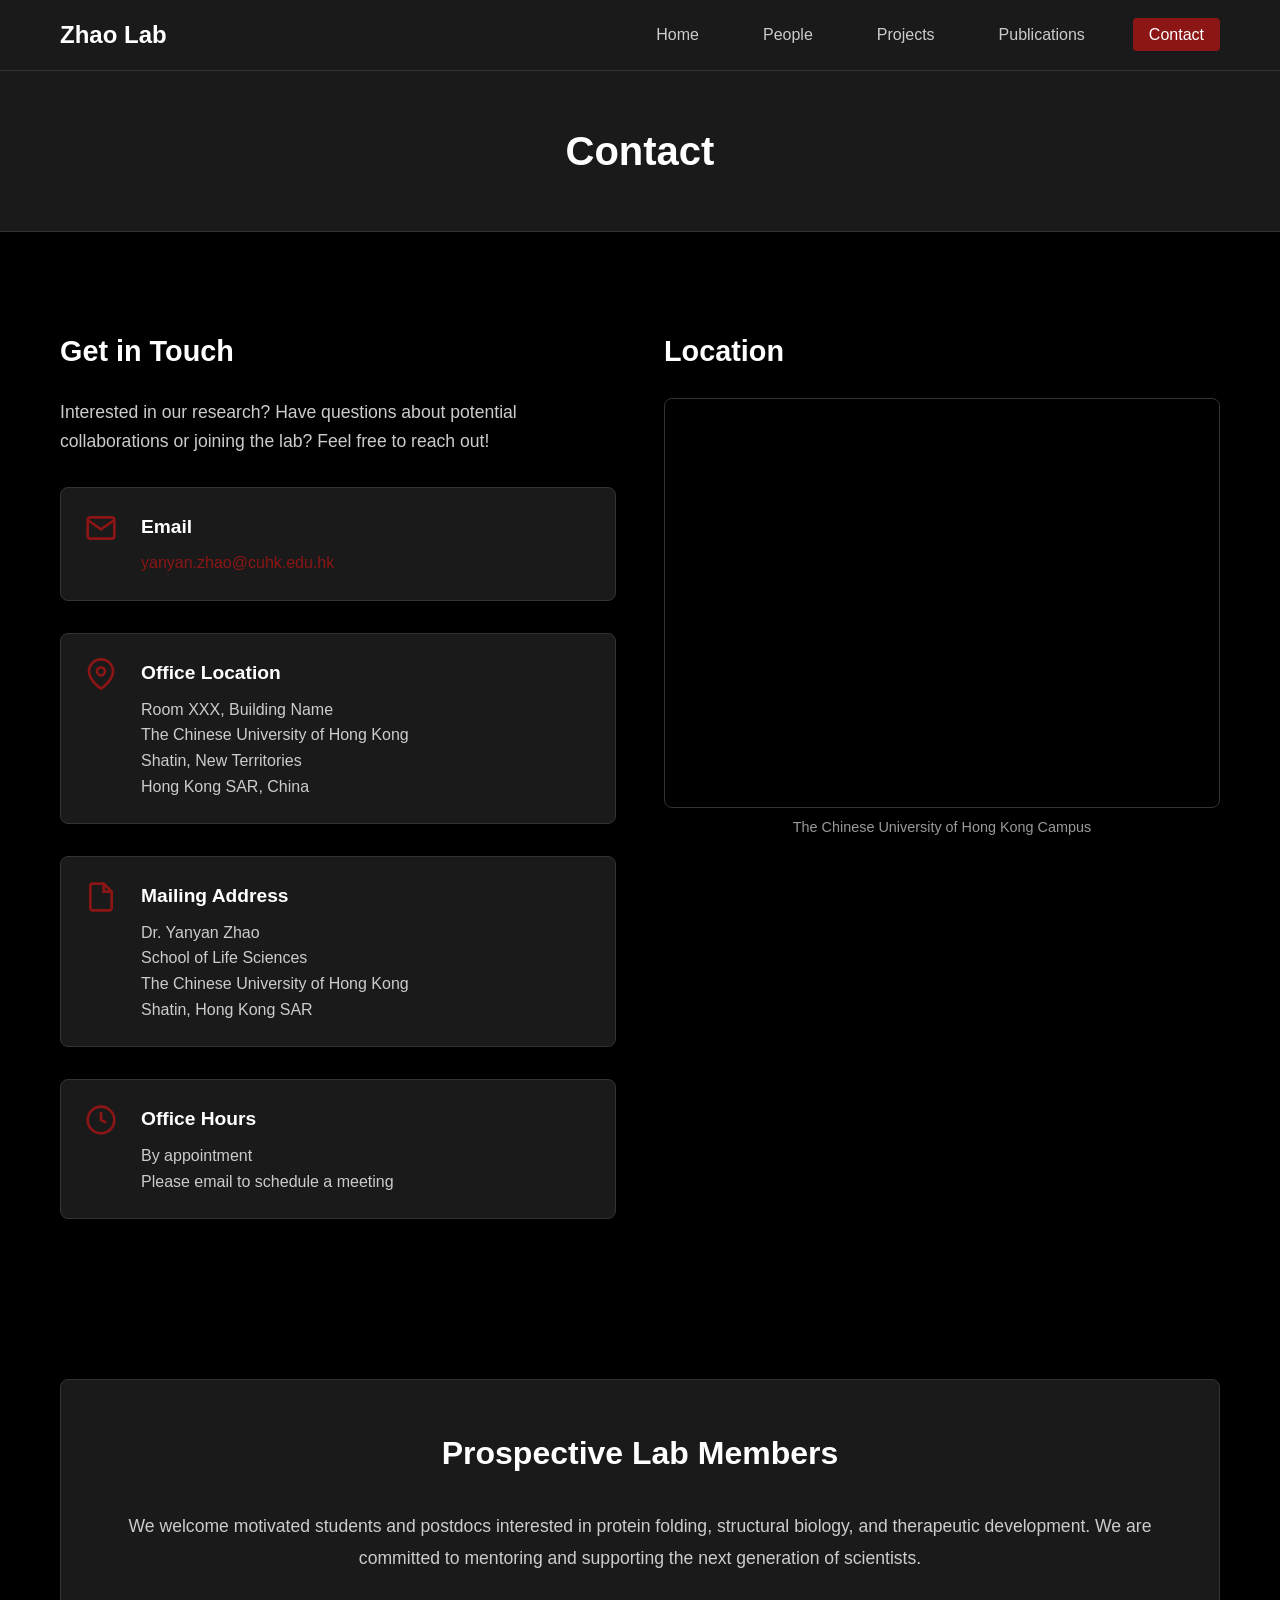
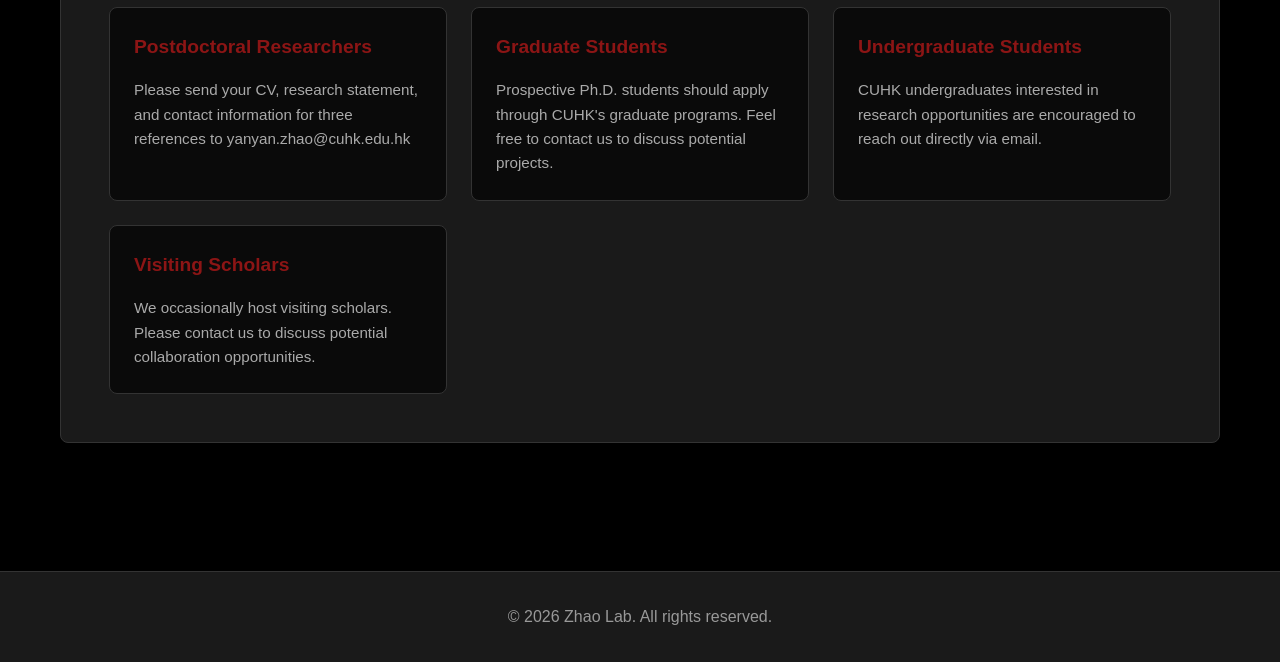
==== contact.html @ 0006bbf5 "Rename projects.html to contact.html" ====
<!DOCTYPE html>
<html lang="en">
<head>
    <meta charset="UTF-8">
    <meta name="viewport" content="width=device-width, initial-scale=1.0">
    <title>Contact - Zhao Lab | CUHK</title>
    <link rel="stylesheet" href="style.css">
</head>
<body>
    <!-- Navigation Bar -->
    <nav class="navbar">
        <div class="container">
            <div class="nav-brand">Zhao Lab</div>
            <ul class="nav-menu">
                <li><a href="index.html">Home</a></li>
                <li><a href="people.html">People</a></li>
                <li><a href="projects.html">Projects</a></li>
                <li><a href="publications.html">Publications</a></li>
                <li><a href="contact.html" class="active">Contact</a></li>
            </ul>
        </div>
    </nav>

    <!-- Page Title -->
    <section class="page-header">
        <div class="container">
            <h1>Contact</h1>
        </div>
    </section>

    <!-- Contact Information -->
    <section class="section">
        <div class="container">
            <div class="contact-grid">
                
                <!-- Left Column - Contact Details -->
                <div class="contact-details">
                    <h2 class="contact-heading">Get in Touch</h2>
                    <p class="contact-intro">
                        Interested in our research? Have questions about potential collaborations 
                        or joining the lab? Feel free to reach out!
                    </p>

                    <div class="contact-info-item">
                        <div class="contact-icon">
                            <svg xmlns="http://www.w3.org/2000/svg" width="24" height="24" viewBox="0 0 24 24" fill="none" stroke="currentColor" stroke-width="2">
                                <path d="M4 4h16c1.1 0 2 .9 2 2v12c0 1.1-.9 2-2 2H4c-1.1 0-2-.9-2-2V6c0-1.1.9-2 2-2z"></path>
                                <polyline points="22,6 12,13 2,6"></polyline>
                            </svg>
                        </div>
                        <div class="contact-text">
                            <h3>Email</h3>
                            <p><a href="mailto:yanyan.zhao@cuhk.edu.hk">yanyan.zhao@cuhk.edu.hk</a></p>
                        </div>
                    </div>

                    <div class="contact-info-item">
                        <div class="contact-icon">
                            <svg xmlns="http://www.w3.org/2000/svg" width="24" height="24" viewBox="0 0 24 24" fill="none" stroke="currentColor" stroke-width="2">
                                <path d="M21 10c0 7-9 13-9 13s-9-6-9-13a9 9 0 0 1 18 0z"></path>
                                <circle cx="12" cy="10" r="3"></circle>
                            </svg>
                        </div>
                        <div class="contact-text">
                            <h3>Office Location</h3>
                            <p>
                                Room XXX, Building Name<br>
                                The Chinese University of Hong Kong<br>
                                Shatin, New Territories<br>
                                Hong Kong SAR, China
                            </p>
                        </div>
                    </div>

                    <div class="contact-info-item">
                        <div class="contact-icon">
                            <svg xmlns="http://www.w3.org/2000/svg" width="24" height="24" viewBox="0 0 24 24" fill="none" stroke="currentColor" stroke-width="2">
                                <path d="M14 2H6a2 2 0 0 0-2 2v16a2 2 0 0 0 2 2h12a2 2 0 0 0 2-2V8z"></path>
                                <polyline points="14,2 14,8 20,8"></polyline>
                            </svg>
                        </div>
                        <div class="contact-text">
                            <h3>Mailing Address</h3>
                            <p>
                                Dr. Yanyan Zhao<br>
                                School of Life Sciences<br>
                                The Chinese University of Hong Kong<br>
                                Shatin, Hong Kong SAR
                            </p>
                        </div>
                    </div>

                    <div class="contact-info-item">
                        <div class="contact-icon">
                            <svg xmlns="http://www.w3.org/2000/svg" width="24" height="24" viewBox="0 0 24 24" fill="none" stroke="currentColor" stroke-width="2">
                                <circle cx="12" cy="12" r="10"></circle>
                                <polyline points="12,6 12,12 16,14"></polyline>
                            </svg>
                        </div>
                        <div class="contact-text">
                            <h3>Office Hours</h3>
                            <p>
                                By appointment<br>
                                Please email to schedule a meeting
                            </p>
                        </div>
                    </div>
                </div>

                <!-- Right Column - Map -->
                <div class="contact-map-section">
                    <h2 class="contact-heading">Location</h2>
                    <div class="map-container">
                        <iframe 
                            src="https://www.google.com/maps/embed?pb=!1m18!1m12!1m3!1d3690.7270423456!2d114.20183931495798!3d22.41939198525!2m3!1f0!2f0!3f0!3m2!1i1024!2i768!4f13.1!3m3!1m2!1s0x3404089b476b7e51%3A0x6692ca9fe3d78d91!2sThe%20Chinese%20University%20of%20Hong%20Kong!5e0!3m2!1sen!2shk!4v1234567890123!5m2!1sen!2shk" 
                            width="100%" 
                            height="400" 
                            style="border:0; border-radius: 8px;" 
                            allowfullscreen="" 
                            loading="lazy">
                        </iframe>
                    </div>
                    <p class="map-caption">The Chinese University of Hong Kong Campus</p>
                </div>
            </div>
        </div>
    </section>

    <!-- Prospective Members Section -->
    <section class="section">
        <div class="container">
            <div class="prospective-box">
                <h2 class="section-title">Prospective Lab Members</h2>
                <div class="prospective-content">
                    <p>
                        We welcome motivated students and postdocs interested in protein folding, 
                        structural biology, and therapeutic development. We are committed to mentoring 
                        and supporting the next generation of scientists.
                    </p>
                    
                    <div class="positions-grid">
                        <div class="position-card">
                            <h3>Postdoctoral Researchers</h3>
                            <p>
                                Please send your CV, research statement, and contact information 
                                for three references to yanyan.zhao@cuhk.edu.hk
                            </p>
                        </div>
                        
                        <div class="position-card">
                            <h3>Graduate Students</h3>
                            <p>
                                Prospective Ph.D. students should apply through CUHK's graduate 
                                programs. Feel free to contact us to discuss potential projects.
                            </p>
                        </div>
                        
                        <div class="position-card">
                            <h3>Undergraduate Students</h3>
                            <p>
                                CUHK undergraduates interested in research opportunities are 
                                encouraged to reach out directly via email.
                            </p>
                        </div>
                        
                        <div class="position-card">
                            <h3>Visiting Scholars</h3>
                            <p>
                                We occasionally host visiting scholars. Please contact us to 
                                discuss potential collaboration opportunities.
                            </p>
                        </div>
                    </div>
                </div>
            </div>
        </div>
    </section>

    <!-- Footer -->
    <footer>
        <div class="container">
            <p>&copy; 2026 Zhao Lab. All rights reserved.</p>
        </div>
    </footer>
</body>
</html>
---- style.css ----
/* ===== RESET & BASE STYLES ===== */
* {
    margin: 0;
    padding: 0;
    box-sizing: border-box;
}

body {
    font-family: -apple-system, BlinkMacSystemFont, 'Segoe UI', Roboto, 'Helvetica Neue', Arial, sans-serif;
    line-height: 1.6;
    background-color: #000000;
    color: #ffffff;
}

.container {
    max-width: 1200px;
    margin: 0 auto;
    padding: 0 20px;
}

/* ===== NAVIGATION BAR ===== */
.navbar {
    background-color: #1a1a1a;
    padding: 1rem 0;
    border-bottom: 1px solid #333;
    position: sticky;
    top: 0;
    z-index: 1000;
}

.navbar .container {
    display: flex;
    justify-content: space-between;
    align-items: center;
}

.nav-brand {
    font-size: 1.5rem;
    font-weight: bold;
    color: #ffffff;
}

.nav-menu {
    display: flex;
    list-style: none;
    gap: 2rem;
}

.nav-menu a {
    color: #cccccc;
    text-decoration: none;
    padding: 0.5rem 1rem;
    transition: color 0.3s, background-color 0.3s;
    border-radius: 4px;
}

.nav-menu a:hover {
    color: #ffffff;
    background-color: #333;
}

.nav-menu a.active {
    color: #ffffff;
    background-color: #8C1515; /* Stanford Cardinal */
}

/* ===== HOME PAGE - SPLIT LAYOUT ===== */
.home-content {
    min-height: calc(100vh - 200px);
    display: flex;
    align-items: center;
    padding: 4rem 0;
}

.split-layout {
    display: grid;
    grid-template-columns: 1fr 1fr;
    gap: 4rem;
    align-items: center;
}

/* Left Side - Text */
.text-side {
    color: #ffffff;
}

.text-side h1 {
    font-size: 2.5rem;
    margin-bottom: 1.5rem;
    color: #ffffff;
}

.text-side p {
    font-size: 1.1rem;
    line-height: 1.8;
    margin-bottom: 1rem;
    color: #e0e0e0;
}

/* Right Side - Image */
.image-side {
    display: flex;
    justify-content: center;
    align-items: center;
}

.image-side img {
    width: 100%;
    max-width: 500px;
    height: auto;
    border-radius: 8px;
    box-shadow: 0 4px 20px rgba(255, 255, 255, 0.1);
}

/* ===== FOOTER ===== */
footer {
    background-color: #1a1a1a;
    padding: 2rem 0;
    margin-top: 4rem;
    border-top: 1px solid #333;
    text-align: center;
    color: #999;
}

/* ===== RESPONSIVE DESIGN ===== */
@media (max-width: 768px) {
    .nav-menu {
        gap: 1rem;
    }
    
    .nav-menu a {
        padding: 0.3rem 0.6rem;
        font-size: 0.9rem;
    }
    
    .split-layout {
        grid-template-columns: 1fr;
        gap: 2rem;
    }
    
    .text-side h1 {
        font-size: 2rem;
    }
    
    .text-side p {
        font-size: 1rem;
    }
}

@media (max-width: 480px) {
    .nav-brand {
        font-size: 1.2rem;
    }
    
    .nav-menu {
        gap: 0.5rem;
    }
    
    .nav-menu a {
        padding: 0.3rem 0.5rem;
        font-size: 0.8rem;
    }
}

/* ===== PAGE HEADER ===== */
.page-header {
    background-color: #1a1a1a;
    padding: 3rem 0;
    border-bottom: 1px solid #333;
    text-align: center;
}

.page-header h1 {
    color: #ffffff;
    font-size: 2.5rem;
    margin: 0;
}

/* ===== SECTIONS ===== */
.section {
    padding: 4rem 0;
}

.section-title {
    color: #ffffff;
    font-size: 2rem;
    margin-bottom: 2rem;
    text-align: center;
}

/* ===== MEMBER CARDS ===== */
.member-card {
    background-color: #1a1a1a;
    border-radius: 8px;
    padding: 2rem;
    text-align: center;
    border: 1px solid #333;
    transition: transform 0.3s, border-color 0.3s;
}

.member-card:hover {
    transform: translateY(-5px);
    border-color: #8C1515;
}

.member-image {
    margin-bottom: 1.5rem;
}

.member-image img {
    width: 200px;
    height: 200px;
    border-radius: 50%;
    object-fit: cover;
    border: 3px solid #333;
}

.member-info h3 {
    color: #ffffff;
    font-size: 1.5rem;
    margin-bottom: 0.5rem;
}

.member-title {
    color: #aaaaaa;
    font-size: 1.1rem;
    margin-bottom: 0.5rem;
}

.member-email {
    margin-top: 1rem;
}

.member-email a {
    color: #8C1515;
    text-decoration: none;
    transition: color 0.3s;
}

.member-email a:hover {
    color: #ff4444;
}

/* ===== MEMBERS GRID ===== */
.members-grid {
    display: grid;
    grid-template-columns: repeat(auto-fit, minmax(280px, 1fr));
    gap: 2rem;
    margin-top: 2rem;
}

/* ===== RESPONSIVE ===== */
@media (max-width: 768px) {
    .members-grid {
        grid-template-columns: 1fr;
    }
    
    .member-image img {
        width: 150px;
        height: 150px;
    }
    
    .page-header h1 {
        font-size: 2rem;
    }
    
    .section-title {
        font-size: 1.5rem;
    }
}







/* ===== PUBLICATIONS PAGE ===== */

/* Profile Links Box */
.profile-links-box {
    background-color: #1a1a1a;
    border: 1px solid #333;
    border-radius: 8px;
    padding: 2rem;
    text-align: center;
}

.profile-links-box p {
    color: #cccccc;
    font-size: 1.1rem;
    margin-bottom: 1.5rem;
}

.profile-buttons {
    display: flex;
    justify-content: center;
    gap: 1rem;
    flex-wrap: wrap;
}

.profile-btn {
    background-color: #333;
    color: #ffffff;
    padding: 0.8rem 1.5rem;
    text-decoration: none;
    border-radius: 5px;
    border: 1px solid #555;
    transition: all 0.3s;
}

.profile-btn:hover {
    background-color: #8C1515;
    border-color: #8C1515;
}

/* Publication Year Groups */
.pub-year-group {
    margin-bottom: 3rem;
}

.year-heading {
    color: #8C1515;
    font-size: 2rem;
    margin-bottom: 1.5rem;
    padding-bottom: 0.5rem;
    border-bottom: 2px solid #333;
}

/* Individual Publication */
.publication-item {
    background-color: #1a1a1a;
    border: 1px solid #333;
    border-radius: 8px;
    padding: 1.5rem;
    margin-bottom: 1.5rem;
    transition: border-color 0.3s;
}

.publication-item:hover {
    border-color: #8C1515;
}

.pub-title {
    color: #ffffff;
    font-size: 1.3rem;
    margin-bottom: 0.8rem;
    line-height: 1.4;
}

.pub-authors {
    color: #cccccc;
    font-size: 1rem;
    margin-bottom: 0.5rem;
}

.pub-authors strong {
    color: #ffffff;
    font-weight: bold;
}

.pub-journal {
    color: #999999;
    font-size: 0.95rem;
    margin-bottom: 1rem;
    font-style: italic;
}

.pub-journal em {
    color: #aaaaaa;
}

/* Publication Links */
.pub-links {
    display: flex;
    gap: 1rem;
    flex-wrap: wrap;
}

.pub-link {
    display: inline-block;
    padding: 0.4rem 1rem;
    background-color: #333;
    color: #ffffff;
    text-decoration: none;
    border-radius: 4px;
    border: 1px solid #555;
    font-size: 0.9rem;
    transition: all 0.3s;
}

.pub-link:hover {
    background-color: #8C1515;
    border-color: #8C1515;
}

/* Responsive */
@media (max-width: 768px) {
    .year-heading {
        font-size: 1.5rem;
    }
    
    .pub-title {
        font-size: 1.1rem;
    }
    
    .profile-buttons {
        flex-direction: column;
    }
    
    .profile-btn {
        width: 100%;
    }
}
/* ===== CONTACT PAGE ===== */

/* Contact Grid Layout */
.contact-grid {
    display: grid;
    grid-template-columns: 1fr 1fr;
    gap: 3rem;
    margin-top: 2rem;
}

/* Contact Details */
.contact-details {
    color: #ffffff;
}

.contact-heading {
    color: #ffffff;
    font-size: 1.8rem;
    margin-bottom: 1.5rem;
}

.contact-intro {
    color: #cccccc;
    font-size: 1.1rem;
    line-height: 1.6;
    margin-bottom: 2rem;
}

/* Contact Info Items */
.contact-info-item {
    display: flex;
    gap: 1.5rem;
    margin-bottom: 2rem;
    padding: 1.5rem;
    background-color: #1a1a1a;
    border: 1px solid #333;
    border-radius: 8px;
    transition: border-color 0.3s;
}

.contact-info-item:hover {
    border-color: #8C1515;
}

.contact-icon {
    flex-shrink: 0;
    color: #8C1515;
}

.contact-icon svg {
    width: 32px;
    height: 32px;
}

.contact-text h3 {
    color: #ffffff;
    font-size: 1.2rem;
    margin-bottom: 0.5rem;
}

.contact-text p {
    color: #cccccc;
    line-height: 1.6;
    margin: 0;
}

.contact-text a {
    color: #8C1515;
    text-decoration: none;
    transition: color 0.3s;
}

.contact-text a:hover {
    color: #ff4444;
}

/* Map Section */
.contact-map-section {
    color: #ffffff;
}

.map-container {
    margin-top: 1rem;
    border: 1px solid #333;
    border-radius: 8px;
    overflow: hidden;
}

.map-caption {
    text-align: center;
    color: #999999;
    font-size: 0.9rem;
    margin-top: 0.5rem;
}

/* Prospective Members Box */
.prospective-box {
    background-color: #1a1a1a;
    border: 1px solid #333;
    border-radius: 8px;
    padding: 3rem;
}

.prospective-content {
    color: #cccccc;
}

.prospective-content > p {
    font-size: 1.1rem;
    line-height: 1.8;
    margin-bottom: 2rem;
    text-align: center;
}

/* Positions Grid */
.positions-grid {
    display: grid;
    grid-template-columns: repeat(auto-fit, minmax(250px, 1fr));
    gap: 1.5rem;
    margin-top: 2rem;
}

.position-card {
    background-color: #0a0a0a;
    border: 1px solid #333;
    border-radius: 8px;
    padding: 1.5rem;
    transition: all 0.3s;
}

.position-card:hover {
    border-color: #8C1515;
    transform: translateY(-5px);
}

.position-card h3 {
    color: #8C1515;
    font-size: 1.2rem;
    margin-bottom: 1rem;
}

.position-card p {
    color: #aaaaaa;
    font-size: 0.95rem;
    line-height: 1.6;
}

/* Responsive Design */
@media (max-width: 968px) {
    .contact-grid {
        grid-template-columns: 1fr;
        gap: 2rem;
    }
    
    .positions-grid {
        grid-template-columns: 1fr;
    }
}

@media (max-width: 768px) {
    .contact-heading {
        font-size: 1.5rem;
    }
    
    .contact-info-item {
        flex-direction: column;
        gap: 1rem;
    }
    
    .prospective-box {
        padding: 2rem 1.5rem;
    }
}
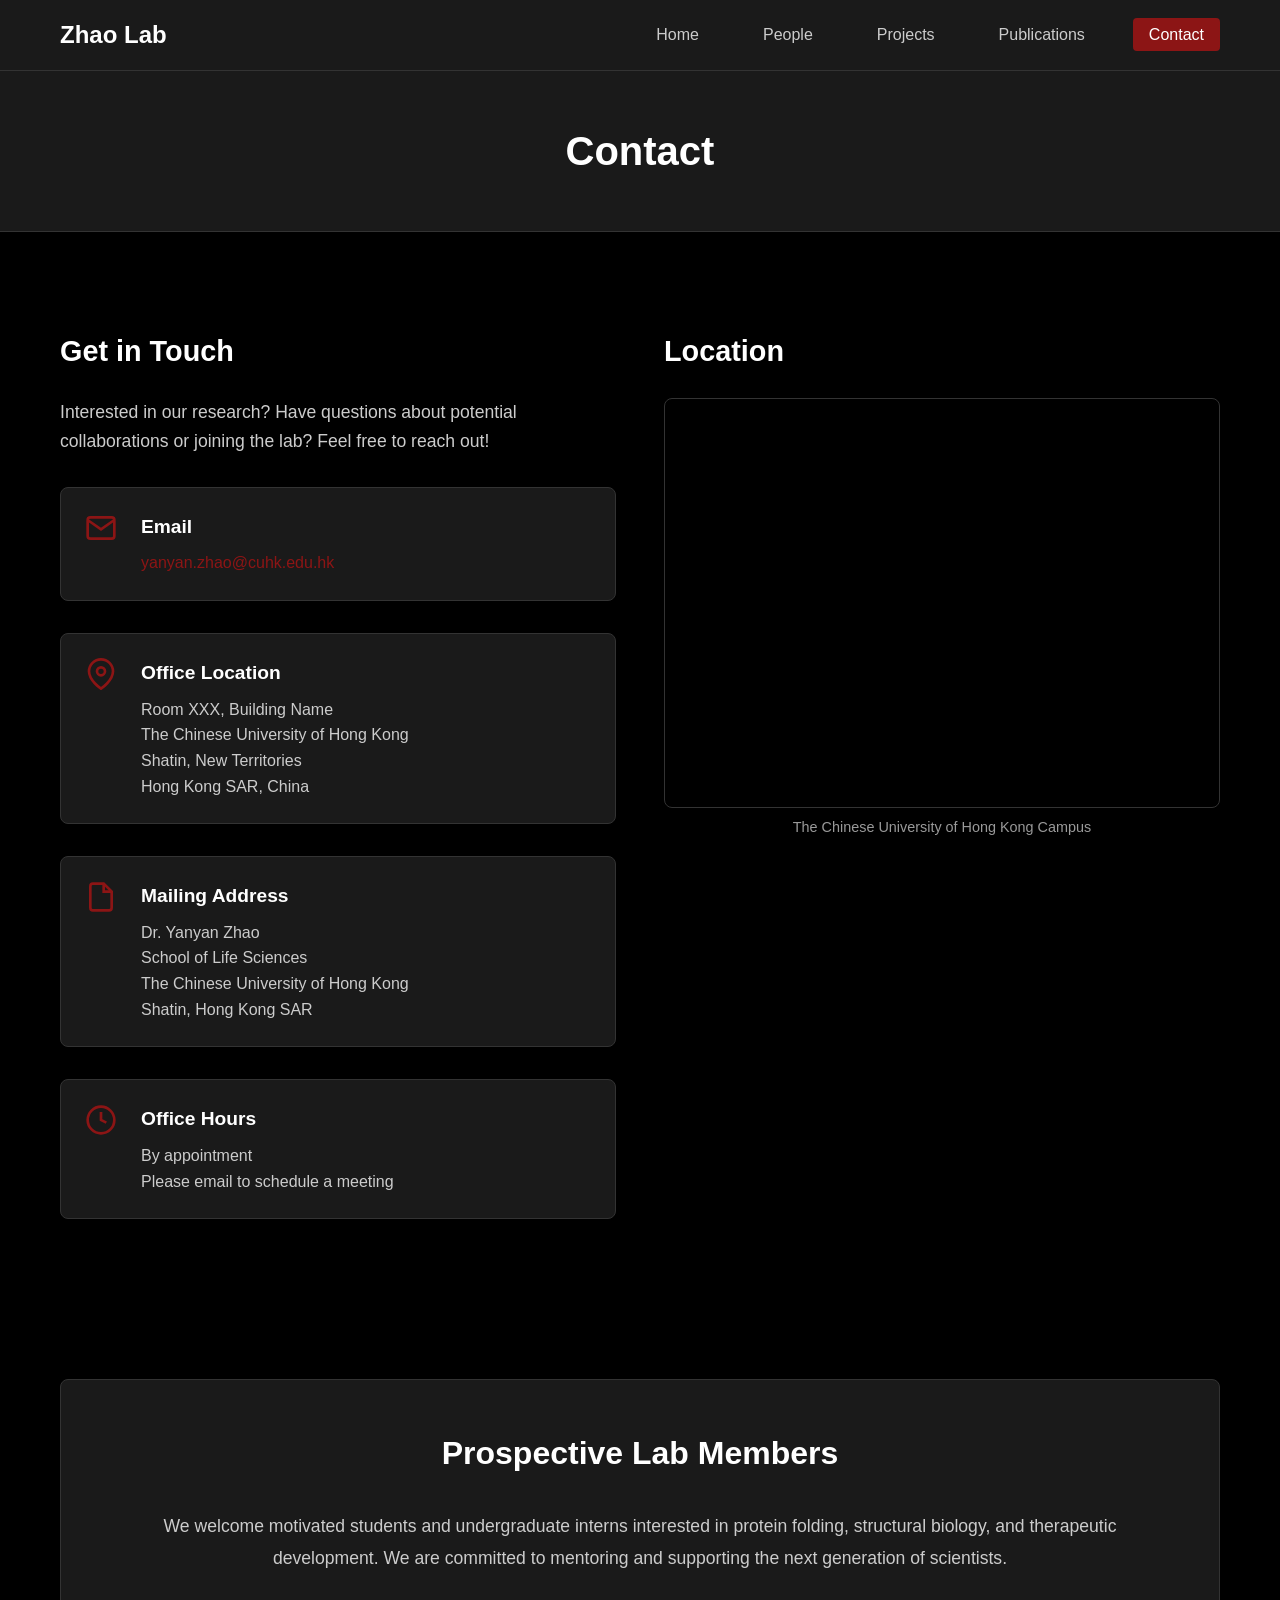
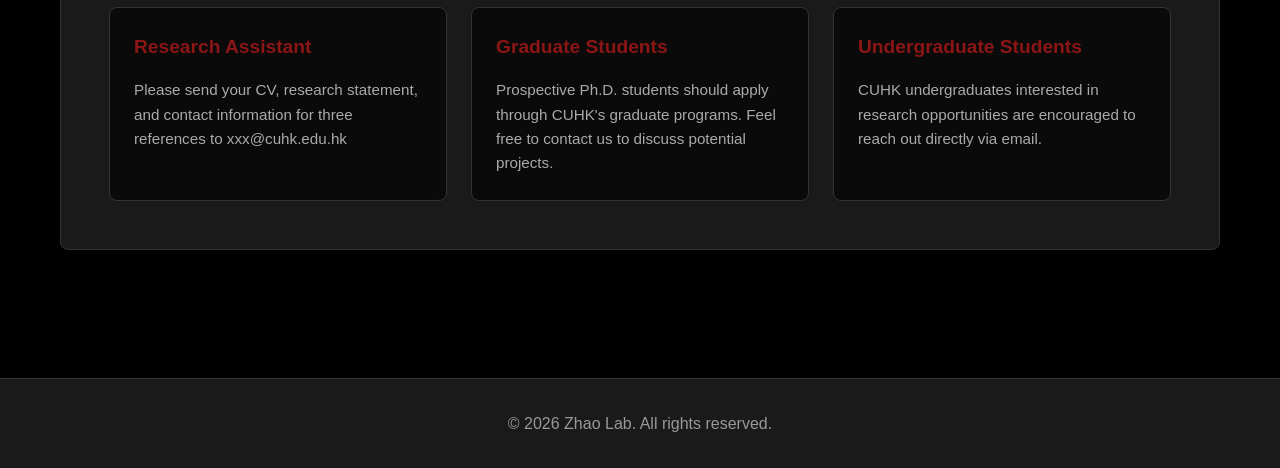
==== commit 86ec0f76: "Update contact.html" ====
--- a/contact.html
+++ b/contact.html
@@ -50,7 +50,7 @@
                         </div>
                         <div class="contact-text">
                             <h3>Email</h3>
-                            <p><a href="mailto:yanyan.zhao@cuhk.edu.hk">yanyan.zhao@cuhk.edu.hk</a></p>
+                            <p><a href="mailto:x@cuhk.edu.hk">yanyan.zhao@cuhk.edu.hk</a></p>
                         </div>
                     </div>
 
@@ -133,17 +133,17 @@
                 <h2 class="section-title">Prospective Lab Members</h2>
                 <div class="prospective-content">
                     <p>
-                        We welcome motivated students and postdocs interested in protein folding, 
+                        We welcome motivated students and undergraduate interns interested in protein folding, 
                         structural biology, and therapeutic development. We are committed to mentoring 
                         and supporting the next generation of scientists.
                     </p>
                     
                     <div class="positions-grid">
                         <div class="position-card">
-                            <h3>Postdoctoral Researchers</h3>
+                            <h3>Research Assistant</h3>
                             <p>
                                 Please send your CV, research statement, and contact information 
-                                for three references to yanyan.zhao@cuhk.edu.hk
+                                for three references to xxx@cuhk.edu.hk
                             </p>
                         </div>
                         
@@ -162,14 +162,6 @@
                                 encouraged to reach out directly via email.
                             </p>
                         </div>
-                        
-                        <div class="position-card">
-                            <h3>Visiting Scholars</h3>
-                            <p>
-                                We occasionally host visiting scholars. Please contact us to 
-                                discuss potential collaboration opportunities.
-                            </p>
-                        </div>
                     </div>
                 </div>
             </div>
--- a/style.css
+++ b/style.css
@@ -268,13 +268,220 @@
         font-size: 1.5rem;
     }
 }
-
-
-
-
-
-
-
+/* ===== PROJECTS PAGE ===== */
+
+/* Research Overview */
+.research-overview {
+    background-color: #1a1a1a;
+    border: 1px solid #333;
+    border-radius: 8px;
+    padding: 2rem;
+    margin-bottom: 3rem;
+}
+
+.research-overview p {
+    color: #cccccc;
+    font-size: 1.1rem;
+    line-height: 1.8;
+    text-align: center;
+    margin: 0;
+}
+
+/* Project Box */
+.project-box {
+    background-color: #1a1a1a;
+    border: 1px solid #333;
+    border-radius: 8px;
+    padding: 2.5rem;
+    margin-bottom: 3rem;
+    transition: border-color 0.3s;
+}
+
+.project-box:hover {
+    border-color: #8C1515;
+}
+
+/* Project Header */
+.project-header {
+    display: flex;
+    align-items: flex-start;
+    gap: 1.5rem;
+    margin-bottom: 2rem;
+    padding-bottom: 1.5rem;
+    border-bottom: 2px solid #333;
+}
+
+.project-number {
+    background: linear-gradient(135deg, #8C1515, #ff4444);
+    color: #ffffff;
+    font-size: 2rem;
+    font-weight: bold;
+    width: 60px;
+    height: 60px;
+    display: flex;
+    align-items: center;
+    justify-content: center;
+    border-radius: 8px;
+    flex-shrink: 0;
+}
+
+.project-title-section {
+    flex: 1;
+    display: flex;
+    flex-direction: column;
+    gap: 0.5rem;
+}
+
+.project-title {
+    color: #ffffff;
+    font-size: 1.8rem;
+    margin: 0;
+    line-height: 1.3;
+}
+
+.project-status {
+    display: inline-block;
+    padding: 0.4rem 1rem;
+    border-radius: 20px;
+    font-size: 0.9rem;
+    font-weight: 600;
+    align-self: flex-start;
+}
+
+.active-status {
+    background-color: rgba(76, 175, 80, 0.2);
+    color: #4CAF50;
+    border: 1px solid #4CAF50;
+}
+
+.completed-status {
+    background-color: rgba(33, 150, 243, 0.2);
+    color: #2196F3;
+    border: 1px solid #2196F3;
+}
+
+/* Project Content */
+.project-content {
+    display: grid;
+    grid-template-columns: 400px 1fr;
+    gap: 2.5rem;
+}
+
+/* Project Image */
+.project-image {
+    position: sticky;
+    top: 100px;
+    height: fit-content;
+}
+
+.project-image img {
+    width: 100%;
+    height: auto;
+    border-radius: 8px;
+    border: 1px solid #333;
+}
+
+/* Project Description */
+.project-description {
+    color: #cccccc;
+}
+
+.project-description h3 {
+    color: #ffffff;
+    font-size: 1.3rem;
+    margin-top: 2rem;
+    margin-bottom: 1rem;
+}
+
+.project-description h3:first-child {
+    margin-top: 0;
+}
+
+.project-description p {
+    line-height: 1.8;
+    margin-bottom: 1rem;
+}
+
+.project-description ul {
+    list-style-position: inside;
+    margin-left: 0;
+    margin-bottom: 1rem;
+}
+
+.project-description li {
+    line-height: 1.8;
+    margin-bottom: 0.5rem;
+    color: #aaaaaa;
+}
+
+/* Project Meta Information */
+.project-meta {
+    margin-top: 2rem;
+    padding-top: 2rem;
+    border-top: 1px solid #333;
+}
+
+.meta-item {
+    color: #aaaaaa;
+    margin-bottom: 0.8rem;
+    line-height: 1.6;
+}
+
+.meta-item strong {
+    color: #8C1515;
+    margin-right: 0.5rem;
+}
+
+.meta-item a {
+    color: #8C1515;
+    text-decoration: none;
+    transition: color 0.3s;
+}
+
+.meta-item a:hover {
+    color: #ff4444;
+}
+
+/* Responsive Design */
+@media (max-width: 968px) {
+    .project-content {
+        grid-template-columns: 1fr;
+        gap: 2rem;
+    }
+    
+    .project-image {
+        position: relative;
+        top: 0;
+    }
+    
+    .project-header {
+        flex-direction: column;
+    }
+}
+
+@media (max-width: 768px) {
+    .project-box {
+        padding: 1.5rem;
+    }
+    
+    .project-title {
+        font-size: 1.5rem;
+    }
+    
+    .project-number {
+        width: 50px;
+        height: 50px;
+        font-size: 1.5rem;
+    }
+    
+    .research-overview {
+        padding: 1.5rem;
+    }
+    
+    .research-overview p {
+        font-size: 1rem;
+    }
+}
 /* ===== PUBLICATIONS PAGE ===== */
 
 /* Profile Links Box */
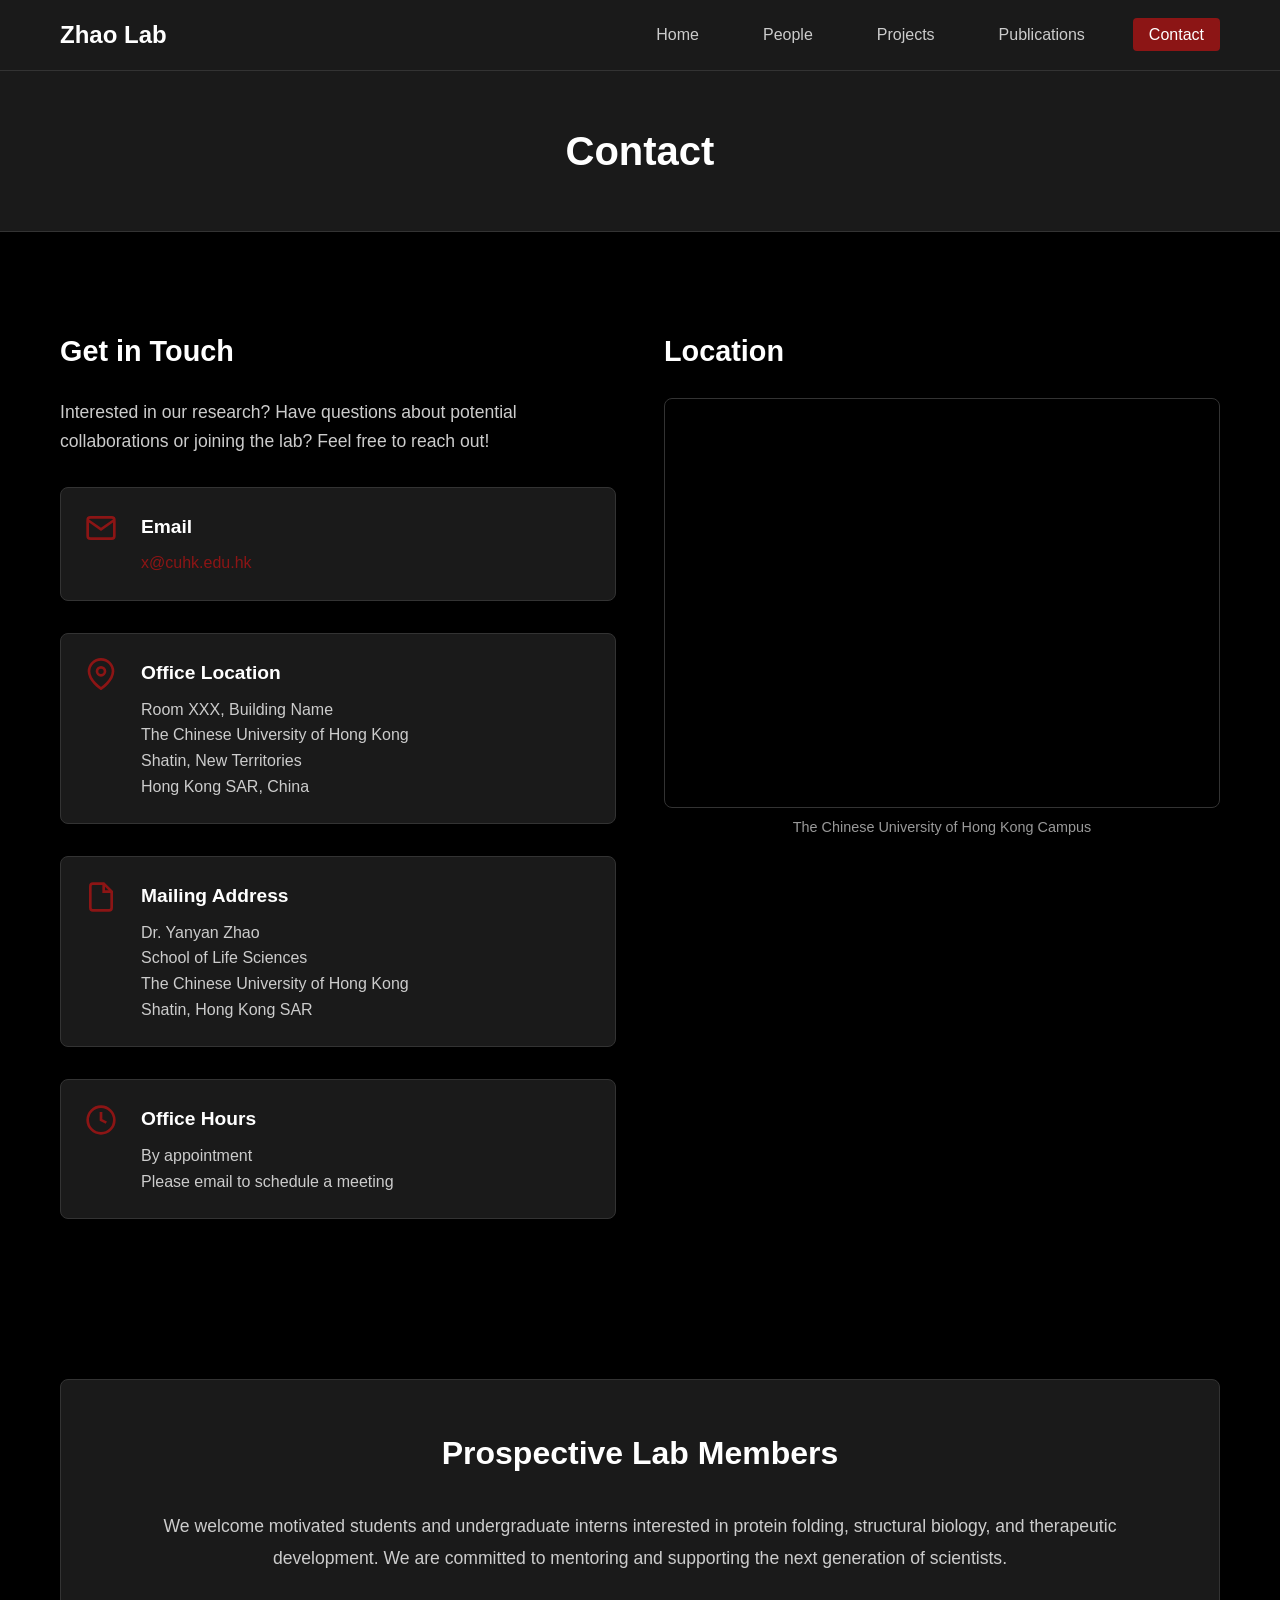
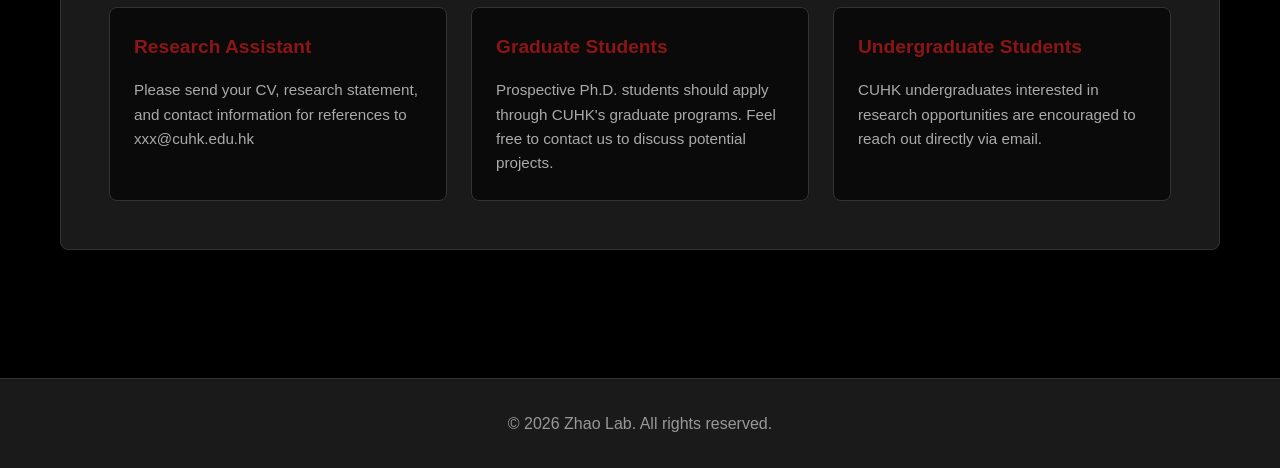
==== commit 915e4f03: "Update contact.html" ====
--- a/contact.html
+++ b/contact.html
@@ -50,7 +50,7 @@
                         </div>
                         <div class="contact-text">
                             <h3>Email</h3>
-                            <p><a href="mailto:x@cuhk.edu.hk">yanyan.zhao@cuhk.edu.hk</a></p>
+                            <p><a href="mailto:x@cuhk.edu.hk">x@cuhk.edu.hk</a></p>
                         </div>
                     </div>
 
@@ -143,7 +143,7 @@
                             <h3>Research Assistant</h3>
                             <p>
                                 Please send your CV, research statement, and contact information 
-                                for three references to xxx@cuhk.edu.hk
+                                for references to xxx@cuhk.edu.hk
                             </p>
                         </div>
                         
